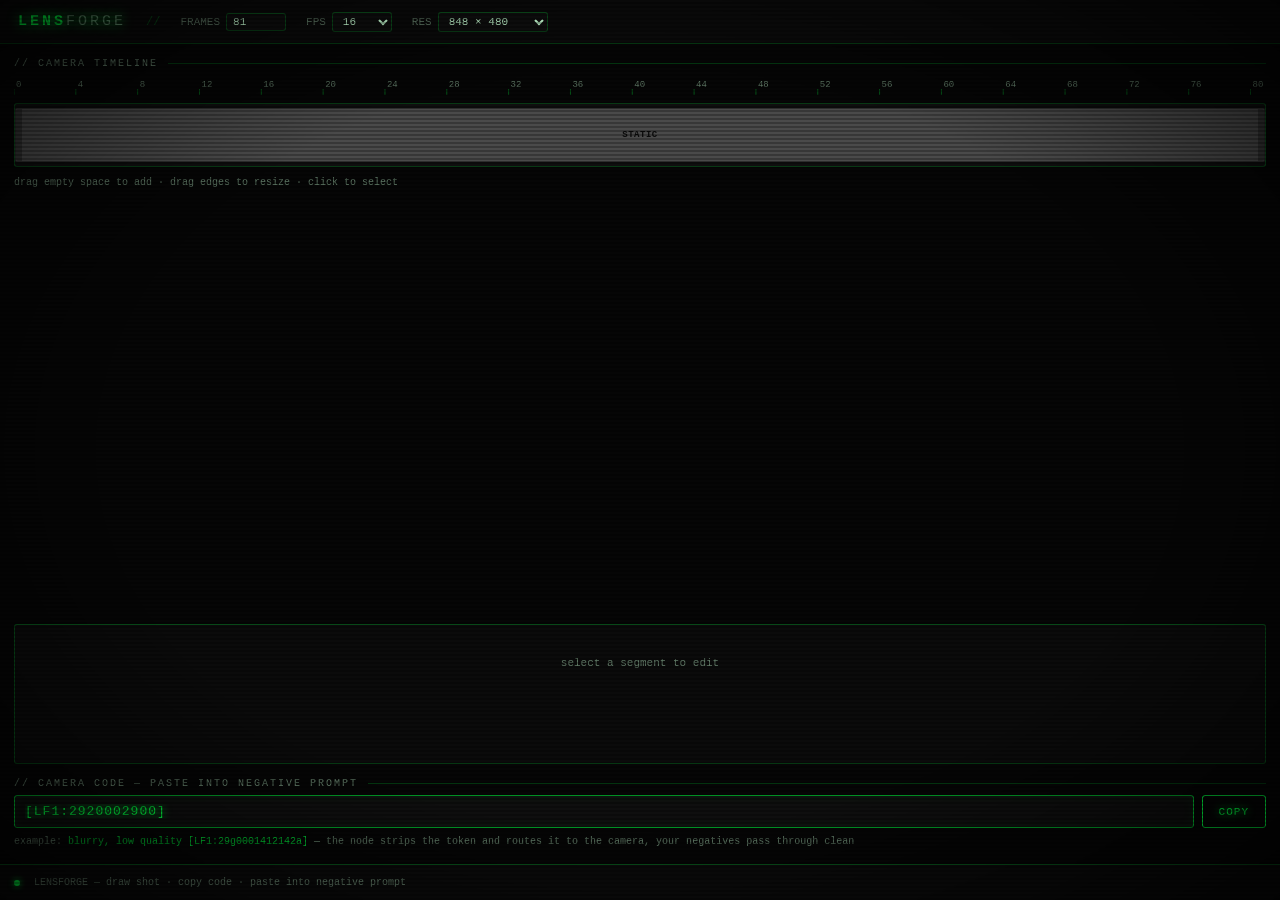
==== index.html @ 5a927100 "landing page" ====
<!DOCTYPE html>
<html lang="en">
<head>
  <meta charset="UTF-8" />
  <meta name="viewport" content="width=device-width, initial-scale=1.0" />
  <title>LENSFORGE</title>
  <link rel="stylesheet" href="style.css" />
</head>
<body>
<div id="app">

  <!-- ── Header ───────────────────────────────────────────── -->
  <header id="header">
    <div id="logo" data-text="LENSFORGE">LENS<span>FORGE</span></div>
    <div class="header-sep">//</div>

    <div class="header-field">
      <label>FRAMES</label>
      <input id="frames-count" type="number" value="81" min="9" max="257" step="8" style="width:60px" />
    </div>

    <div class="header-field">
      <label>FPS</label>
      <select id="fps-val" style="width:60px">
        <option value="8">8</option>
        <option value="12">12</option>
        <option value="16" selected>16</option>
        <option value="24">24</option>
        <option value="25">25</option>
        <option value="30">30</option>
      </select>
    </div>

    <div class="header-field">
      <label>RES</label>
      <select id="resolution-val" style="width:110px">
        <option value="848x480">848 × 480</option>
        <option value="1280x720">1280 × 720</option>
        <option value="640x480">640 × 480</option>
        <option value="480x848">480 × 848</option>
        <option value="720x1280">720 × 1280</option>
      </select>
    </div>
  </header>

  <!-- ── Main ─────────────────────────────────────────────── -->
  <main id="main">

    <!-- Timeline -->
    <div id="timeline-panel">
      <div class="panel-title">// CAMERA TIMELINE</div>
      <div id="frame-ruler"><canvas id="ruler-canvas"></canvas></div>
      <div id="timeline-track">
        <div id="timeline-ghost"></div>
      </div>
      <div class="timeline-hint">
        drag empty space to add · drag edges to resize · click to select
      </div>
    </div>

    <!-- Inspector -->
    <div id="inspector">
      <div id="inspector-empty">select a segment to edit</div>
      <div id="inspector-content">
        <div class="inspector-row">
          <span class="inspector-label">MOTION</span>
          <div id="motion-grid"></div>
          <button id="kf-delete-btn" class="inspector-del-btn">✕ DELETE</button>
        </div>
        <div class="inspector-row">
          <span class="inspector-label">SPEED</span>
          <div class="speed-row">
            <input id="speed-range" type="range" class="crt-range" min="0" max="1" step="0.01" value="0.5" />
            <span id="speed-val" class="speed-val">0.50</span>
          </div>
        </div>
      </div>
    </div>

    <!-- Code output -->
    <div id="code-panel">
      <div class="panel-title">// CAMERA CODE — paste into negative prompt</div>
      <div class="code-row">
        <input id="code-box" type="text" readonly spellcheck="false" />
        <button id="copy-btn">COPY</button>
      </div>
      <div class="code-hint">
        example: <span class="code-example">blurry, low quality [LF1:29g0001412142a]</span>
        — the node strips the token and routes it to the camera, your negatives pass through clean
      </div>
    </div>

  </main>

  <!-- ── Status bar ───────────────────────────────────────── -->
  <footer id="statusbar">
    <div class="status-dot"></div>
    <div id="status-msg" data-state=""></div>
  </footer>

</div>
<script src="app.js"></script>
</body>
</html>
---- style.css ----
/* ─────────────────────────────────────────────────────────
   LensForge — VHS / CRT aesthetic
   ───────────────────────────────────────────────────────── */

:root {
  --green:        #00ff41;
  --green-dim:    #00c030;
  --green-glow:   rgba(0, 255, 65, 0.18);
  --green-faint:  rgba(0, 255, 65, 0.06);
  --amber:        #ffb000;
  --amber-dim:    #cc8800;
  --red:          #ff3a3a;
  --bg:           #060606;
  --bg-panel:     #0b0b0b;
  --bg-inset:     #0f0f0f;
  --border:       rgba(0, 255, 65, 0.25);
  --border-bright:rgba(0, 255, 65, 0.6);
  --text:         #c8ffd4;
  --text-dim:     rgba(200, 255, 212, 0.45);
  --font:         'Courier New', 'IBM Plex Mono', monospace;
  --radius:       3px;
}

/* ── Reset ──────────────────────────────────────────────── */
*, *::before, *::after { box-sizing: border-box; margin: 0; padding: 0; }

html, body {
  width: 100%; height: 100%;
  background: var(--bg);
  color: var(--text);
  font-family: var(--font);
  font-size: 12px;
  overflow: hidden;
}

/* ── CRT scanlines overlay ──────────────────────────────── */
body::before {
  content: '';
  position: fixed; inset: 0;
  background: repeating-linear-gradient(
    to bottom,
    transparent 0px,
    transparent 2px,
    rgba(0, 0, 0, 0.25) 2px,
    rgba(0, 0, 0, 0.25) 4px
  );
  pointer-events: none;
  z-index: 9999;
}

/* ── CRT screen-edge vignette ───────────────────────────── */
body::after {
  content: '';
  position: fixed; inset: 0;
  background: radial-gradient(ellipse at center,
    transparent 60%,
    rgba(0, 0, 0, 0.65) 100%
  );
  pointer-events: none;
  z-index: 9998;
}

/* ── Layout ─────────────────────────────────────────────── */
#app {
  display: grid;
  grid-template-rows: 44px 1fr 36px;
  grid-template-columns: 1fr;
  grid-template-areas:
    "header"
    "main"
    "status";
  height: 100vh;
  gap: 0;
}

/* ── Header ─────────────────────────────────────────────── */
#header {
  grid-area: header;
  display: flex;
  align-items: center;
  gap: 20px;
  padding: 0 18px;
  border-bottom: 1px solid var(--border);
  background: var(--bg-panel);
}

#logo {
  font-size: 15px;
  font-weight: bold;
  letter-spacing: 3px;
  color: var(--green);
  text-shadow: 0 0 12px var(--green);
  user-select: none;
}

#logo span { color: var(--text-dim); font-weight: normal; }

.header-sep { color: var(--border); user-select: none; }

.header-field {
  display: flex;
  align-items: center;
  gap: 6px;
  color: var(--text-dim);
  font-size: 11px;
}

.header-field label { white-space: nowrap; }

.header-field input, .header-field select {
  background: var(--bg-inset);
  border: 1px solid var(--border);
  color: var(--text);
  font-family: var(--font);
  font-size: 11px;
  padding: 2px 6px;
  border-radius: var(--radius);
  width: 80px;
  outline: none;
  transition: border-color 0.15s, box-shadow 0.15s;
}

.header-field input:focus, .header-field select:focus {
  border-color: var(--green-dim);
  box-shadow: 0 0 6px var(--green-glow);
}

.header-spacer { flex: 1; }

#btn-compile {
  background: transparent;
  border: 1px solid var(--green);
  color: var(--green);
  font-family: var(--font);
  font-size: 11px;
  letter-spacing: 1px;
  padding: 5px 16px;
  border-radius: var(--radius);
  cursor: pointer;
  text-transform: uppercase;
  text-shadow: 0 0 8px var(--green);
  box-shadow: 0 0 8px var(--green-glow);
  transition: background 0.15s, box-shadow 0.2s;
}

#btn-compile:hover {
  background: var(--green-faint);
  box-shadow: 0 0 16px var(--green-glow);
}

#btn-compile:active { opacity: 0.75; }
#btn-compile:disabled { opacity: 0.3; cursor: not-allowed; }

/* ── Main area ──────────────────────────────────────────── */
#main {
  grid-area: main;
  display: flex;
  flex-direction: column;
  overflow: hidden;
  padding: 14px;
  gap: 14px;
}

.timeline-hint {
  font-size: 10px;
  color: var(--text-dim);
  margin-top: 2px;
}

/* ── Code output ─────────────────────────────────────────── */
#code-panel {
  display: flex;
  flex-direction: column;
  gap: 6px;
  flex-shrink: 0;
}

.code-row {
  display: flex;
  gap: 8px;
}

#code-box {
  flex: 1;
  background: var(--bg-inset);
  border: 1px solid var(--green-dim);
  color: var(--green);
  font-family: var(--font);
  font-size: 13px;
  letter-spacing: 1px;
  padding: 8px 10px;
  border-radius: var(--radius);
  outline: none;
  text-shadow: 0 0 8px var(--green);
  box-shadow: inset 0 0 12px var(--green-faint);
  cursor: text;
  user-select: all;
}

#copy-btn {
  background: transparent;
  border: 1px solid var(--green);
  color: var(--green);
  font-family: var(--font);
  font-size: 11px;
  letter-spacing: 1px;
  padding: 6px 16px;
  border-radius: var(--radius);
  cursor: pointer;
  text-shadow: 0 0 8px var(--green);
  transition: background 0.15s, box-shadow 0.15s;
  white-space: nowrap;
}

#copy-btn:hover {
  background: var(--green-faint);
  box-shadow: 0 0 12px var(--green-glow);
}

.code-hint {
  font-size: 10px;
  color: var(--text-dim);
  line-height: 1.6;
}

.code-example {
  color: var(--green-dim);
  font-style: normal;
}

/* ── Timeline panel ─────────────────────────────────────── */
#timeline-panel {
  flex: 1;
  display: flex;
  flex-direction: column;
  gap: 8px;
  overflow: hidden;
}

.panel-title {
  font-size: 10px;
  letter-spacing: 2px;
  color: var(--text-dim);
  text-transform: uppercase;
  display: flex;
  align-items: center;
  gap: 10px;
}

.panel-title::after {
  content: '';
  flex: 1;
  height: 1px;
  background: var(--border);
}

/* Frame ruler */
#frame-ruler {
  height: 18px;
  position: relative;
  overflow: hidden;
  user-select: none;
}

#frame-ruler canvas {
  position: absolute;
  top: 0; left: 0;
  width: 100%; height: 100%;
}

/* Timeline track */
#timeline-track {
  position: relative;
  height: 64px;
  background: var(--bg-inset);
  border: 1px solid var(--border);
  border-radius: var(--radius);
  overflow: hidden;
  cursor: crosshair;
  user-select: none;
  flex-shrink: 0;
}

#timeline-track:hover {
  border-color: var(--border-bright);
}

/* Ghost segment on hover */
#timeline-ghost {
  position: absolute;
  top: 4px; bottom: 4px;
  background: rgba(0, 255, 65, 0.06);
  border: 1px dashed rgba(0, 255, 65, 0.25);
  pointer-events: none;
  border-radius: 2px;
  display: none;
}

/* Keyframe segment */
.kf-segment {
  position: absolute;
  top: 4px; bottom: 4px;
  border-radius: 2px;
  border: 1px solid rgba(0,0,0,0.4);
  cursor: pointer;
  transition: filter 0.1s;
  display: flex;
  align-items: center;
  justify-content: center;
  overflow: hidden;
  min-width: 8px;
}

.kf-segment:hover { filter: brightness(1.25); }
.kf-segment.selected { outline: 2px solid var(--green); outline-offset: 1px; }

.kf-label {
  font-size: 9px;
  font-family: var(--font);
  color: rgba(0,0,0,0.85);
  font-weight: bold;
  letter-spacing: 0.5px;
  text-transform: uppercase;
  pointer-events: none;
  white-space: nowrap;
  overflow: hidden;
  text-overflow: ellipsis;
  padding: 0 4px;
}

.kf-handle {
  position: absolute;
  top: 0; bottom: 0;
  width: 6px;
  cursor: ew-resize;
  background: rgba(0,0,0,0.3);
}

.kf-handle.left  { left: 0; border-radius: 2px 0 0 2px; }
.kf-handle.right { right: 0; border-radius: 0 2px 2px 0; }

/* ── Inspector (segment editor) ─────────────────────────── */
#inspector {
  background: var(--bg-panel);
  border: 1px solid var(--border);
  border-radius: var(--radius);
  padding: 12px;
  display: flex;
  flex-direction: column;
  gap: 10px;
  min-height: 140px;
  flex-shrink: 0;
}

#inspector-empty {
  color: var(--text-dim);
  font-size: 11px;
  text-align: center;
  padding: 20px 0;
}

#inspector-content { display: none; flex-direction: column; gap: 10px; }
#inspector-content.visible { display: flex; }

.inspector-row {
  display: flex;
  align-items: center;
  gap: 10px;
  flex-wrap: wrap;
}

.inspector-label {
  font-size: 10px;
  color: var(--text-dim);
  letter-spacing: 1px;
  text-transform: uppercase;
  min-width: 54px;
}

/* Motion type grid */
#motion-grid {
  display: grid;
  grid-template-columns: repeat(7, 1fr);
  gap: 4px;
}

.motion-btn {
  background: var(--bg-inset);
  border: 1px solid var(--border);
  color: var(--text-dim);
  font-family: var(--font);
  font-size: 9px;
  padding: 4px 2px;
  border-radius: var(--radius);
  cursor: pointer;
  text-align: center;
  text-transform: uppercase;
  letter-spacing: 0.5px;
  transition: background 0.1s, color 0.1s, border-color 0.1s;
  line-height: 1.3;
  white-space: nowrap;
}

.motion-btn:hover {
  border-color: var(--green-dim);
  color: var(--text);
}

.motion-btn.active {
  background: var(--green-faint);
  border-color: var(--green);
  color: var(--green);
  text-shadow: 0 0 6px var(--green);
}

/* Speed slider */
.speed-row {
  display: flex;
  align-items: center;
  gap: 8px;
  flex: 1;
}

input[type=range].crt-range {
  -webkit-appearance: none;
  appearance: none;
  height: 3px;
  background: var(--border);
  border-radius: 2px;
  outline: none;
  flex: 1;
}

input[type=range].crt-range::-webkit-slider-thumb {
  -webkit-appearance: none;
  width: 12px; height: 12px;
  border-radius: 50%;
  background: var(--green);
  box-shadow: 0 0 6px var(--green);
  cursor: pointer;
}

input[type=range].crt-range::-moz-range-thumb {
  width: 12px; height: 12px;
  border-radius: 50%;
  background: var(--green);
  border: none;
  cursor: pointer;
}

.speed-val {
  font-size: 11px;
  color: var(--green);
  min-width: 28px;
  text-align: right;
}

.inspector-del-btn {
  background: transparent;
  border: 1px solid rgba(255,58,58,0.4);
  color: rgba(255,58,58,0.6);
  font-family: var(--font);
  font-size: 9px;
  padding: 3px 8px;
  border-radius: var(--radius);
  cursor: pointer;
  letter-spacing: 1px;
  margin-left: auto;
}

.inspector-del-btn:hover { border-color: var(--red); color: var(--red); }

/* ── Sidebar ─────────────────────────────────────────────── */
#sidebar {
  grid-area: sidebar;
  display: flex;
  flex-direction: column;
  border-left: 1px solid var(--border);
  background: var(--bg-panel);
  overflow: hidden;
}

.sidebar-tab-bar {
  display: flex;
  border-bottom: 1px solid var(--border);
  flex-shrink: 0;
}

.sidebar-tab {
  flex: 1;
  padding: 10px 6px;
  font-size: 9px;
  letter-spacing: 1.5px;
  text-transform: uppercase;
  color: var(--text-dim);
  cursor: pointer;
  text-align: center;
  border-right: 1px solid var(--border);
  transition: color 0.1s, background 0.1s;
  user-select: none;
}

.sidebar-tab:last-child { border-right: none; }
.sidebar-tab:hover { color: var(--text); }
.sidebar-tab.active { color: var(--green); background: var(--green-faint); }

.sidebar-pane {
  flex: 1;
  overflow-y: auto;
  padding: 12px;
  display: none;
  flex-direction: column;
  gap: 10px;
  font-size: 11px;
}

.sidebar-pane.active { display: flex; }
.sidebar-pane::-webkit-scrollbar { width: 4px; }
.sidebar-pane::-webkit-scrollbar-track { background: var(--bg); }
.sidebar-pane::-webkit-scrollbar-thumb { background: var(--border); border-radius: 2px; }

/* Scene doc preview */
#scene-doc-pre {
  background: var(--bg-inset);
  border: 1px solid var(--border);
  border-radius: var(--radius);
  padding: 8px;
  font-size: 10px;
  color: var(--green-dim);
  white-space: pre;
  overflow-x: auto;
  max-height: calc(100vh - 160px);
  line-height: 1.6;
}

/* Manifest pane */
.manifest-section { margin-bottom: 10px; }

.manifest-section-title {
  font-size: 9px;
  letter-spacing: 2px;
  text-transform: uppercase;
  color: var(--text-dim);
  border-bottom: 1px solid var(--border);
  padding-bottom: 4px;
  margin-bottom: 6px;
}

.manifest-item {
  padding: 4px 0;
  border-bottom: 1px solid rgba(0,255,65,0.06);
  line-height: 1.5;
}

.manifest-item:last-child { border-bottom: none; }
.manifest-url { color: var(--green-dim); word-break: break-all; font-size: 10px; }
.manifest-dest { color: var(--amber-dim); font-size: 10px; }
.manifest-note { color: var(--text-dim); font-size: 10px; font-style: italic; }
.manifest-tag {
  display: inline-block;
  background: var(--green-faint);
  border: 1px solid var(--border);
  color: var(--green-dim);
  font-size: 9px;
  padding: 1px 5px;
  border-radius: var(--radius);
  margin: 1px 2px 1px 0;
}

/* Config pane */
.config-field {
  display: flex;
  flex-direction: column;
  gap: 4px;
}

.config-field label {
  font-size: 10px;
  color: var(--text-dim);
  letter-spacing: 1px;
  text-transform: uppercase;
}

.config-field input {
  background: var(--bg-inset);
  border: 1px solid var(--border);
  color: var(--text);
  font-family: var(--font);
  font-size: 11px;
  padding: 5px 8px;
  border-radius: var(--radius);
  outline: none;
  width: 100%;
  transition: border-color 0.15s, box-shadow 0.15s;
}

.config-field input:focus {
  border-color: var(--green-dim);
  box-shadow: 0 0 6px var(--green-glow);
}

.btn-save {
  background: transparent;
  border: 1px solid var(--green-dim);
  color: var(--green-dim);
  font-family: var(--font);
  font-size: 10px;
  letter-spacing: 1px;
  padding: 6px 12px;
  border-radius: var(--radius);
  cursor: pointer;
  text-transform: uppercase;
  transition: border-color 0.15s, color 0.15s, box-shadow 0.15s;
  align-self: flex-start;
}

.btn-save:hover {
  border-color: var(--green);
  color: var(--green);
  box-shadow: 0 0 8px var(--green-glow);
}

/* ── Status bar ──────────────────────────────────────────── */
#statusbar {
  grid-area: status;
  display: flex;
  align-items: center;
  gap: 14px;
  padding: 0 14px;
  border-top: 1px solid var(--border);
  background: var(--bg-panel);
  font-size: 10px;
  color: var(--text-dim);
}

#status-msg { flex: 1; }
#status-msg[data-state="ok"]    { color: var(--green); }
#status-msg[data-state="error"] { color: var(--red); }
#status-msg[data-state="busy"]  { color: var(--amber); }

.status-dot {
  width: 6px; height: 6px;
  border-radius: 50%;
  background: var(--green);
  box-shadow: 0 0 6px var(--green);
  animation: pulse 2s infinite;
}

@keyframes pulse {
  0%, 100% { opacity: 1; }
  50%       { opacity: 0.3; }
}

/* ── VHS glitch flicker ───────────────────────────────────── */
@keyframes glitch-h {
  0%   { clip-path: inset(40% 0 50% 0); transform: translateX(-4px); }
  25%  { clip-path: inset(10% 0 70% 0); transform: translateX(4px); }
  50%  { clip-path: inset(70% 0 10% 0); transform: translateX(-2px); }
  75%  { clip-path: inset(0% 0 90% 0);  transform: translateX(2px); }
  100% { clip-path: inset(40% 0 50% 0); transform: translateX(0); }
}

#logo:hover::before {
  content: attr(data-text);
  position: absolute;
  color: var(--amber);
  animation: glitch-h 0.3s steps(1) infinite;
  opacity: 0.7;
}

/* ── Result cards ───────────────────────────────────────── */
.result-card {
  background: var(--bg-inset);
  border: 1px solid var(--border);
  border-radius: var(--radius);
  padding: 8px 10px;
  margin-bottom: 8px;
  font-size: 10px;
}

.result-card-header {
  display: flex;
  justify-content: space-between;
  align-items: center;
  margin-bottom: 4px;
}

.result-name { color: var(--text); font-size: 11px; }

.result-status {
  font-size: 9px;
  letter-spacing: 1px;
  padding: 2px 6px;
  border-radius: 2px;
  border: 1px solid var(--border);
  color: var(--text-dim);
}

.result-status[data-state="queued"]    { color: var(--amber-dim); border-color: var(--amber-dim); }
.result-status[data-state="rendering"] { color: var(--amber);     border-color: var(--amber);
                                         animation: pulse 1s infinite; }
.result-status[data-state="done"],
.result-status[data-state="completed"] { color: var(--green);     border-color: var(--green); }
.result-status[data-state="failed"],
.result-status[data-state="error"],
.result-status[data-state="timeout"]   { color: var(--red);       border-color: var(--red); }

.result-id     { color: var(--text-dim); margin-bottom: 2px; word-break: break-all; }
.result-motion { color: var(--green-dim); font-size: 11px; letter-spacing: 1px; }

/* ── Scrollbar (global) ─────────────────────────────────── */
::-webkit-scrollbar        { width: 5px; height: 5px; }
::-webkit-scrollbar-track  { background: var(--bg); }
::-webkit-scrollbar-thumb  { background: var(--border); border-radius: 2px; }
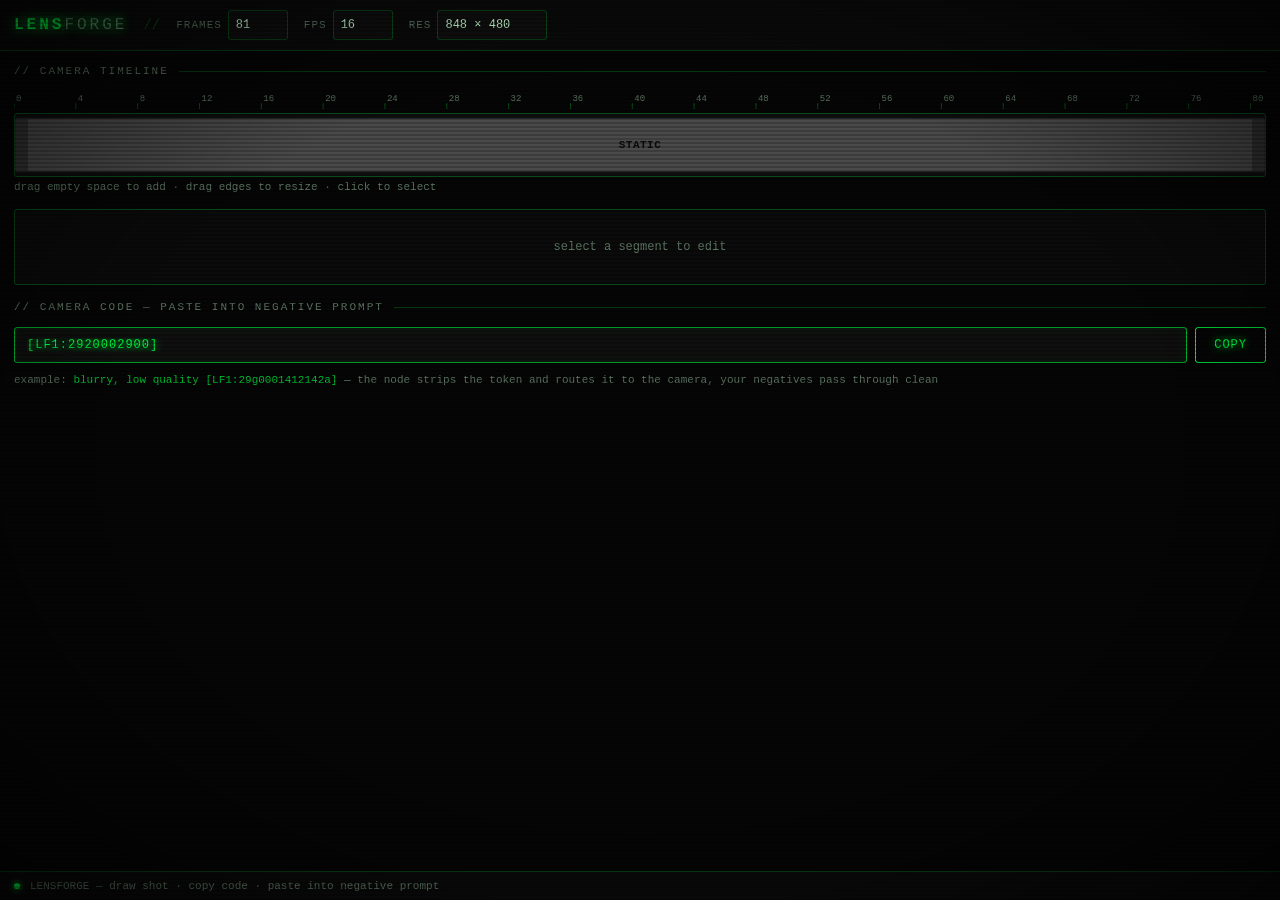
==== commit ad4924ca: "1" ====
--- a/index.html
+++ b/index.html
@@ -71,8 +71,9 @@
           <span class="inspector-label">SPEED</span>
           <div class="speed-row">
             <input id="speed-range" type="range" class="crt-range" min="0" max="1" step="0.01" value="0.5" />
-            <span id="speed-val" class="speed-val">0.50</span>
+            <span id="speed-val" class="speed-val">0°</span>
           </div>
+          <span id="speed-unit-label" class="speed-unit"></span>
         </div>
       </div>
     </div>
--- a/style.css
+++ b/style.css
@@ -1,96 +1,93 @@
 /* ─────────────────────────────────────────────────────────
-   LensForge — VHS / CRT aesthetic
+   LensForge — VHS / CRT aesthetic, mobile-first
    ───────────────────────────────────────────────────────── */
 
 :root {
-  --green:        #00ff41;
-  --green-dim:    #00c030;
-  --green-glow:   rgba(0, 255, 65, 0.18);
-  --green-faint:  rgba(0, 255, 65, 0.06);
-  --amber:        #ffb000;
-  --amber-dim:    #cc8800;
-  --red:          #ff3a3a;
-  --bg:           #060606;
-  --bg-panel:     #0b0b0b;
-  --bg-inset:     #0f0f0f;
-  --border:       rgba(0, 255, 65, 0.25);
-  --border-bright:rgba(0, 255, 65, 0.6);
-  --text:         #c8ffd4;
-  --text-dim:     rgba(200, 255, 212, 0.45);
-  --font:         'Courier New', 'IBM Plex Mono', monospace;
-  --radius:       3px;
+  --green:         #00ff41;
+  --green-dim:     #00c030;
+  --green-glow:    rgba(0, 255, 65, 0.18);
+  --green-faint:   rgba(0, 255, 65, 0.06);
+  --amber:         #ffb000;
+  --amber-dim:     #cc8800;
+  --red:           #ff3a3a;
+  --bg:            #060606;
+  --bg-panel:      #0b0b0b;
+  --bg-inset:      #0f0f0f;
+  --border:        rgba(0, 255, 65, 0.25);
+  --border-bright: rgba(0, 255, 65, 0.6);
+  --text:          #c8ffd4;
+  --text-dim:      rgba(200, 255, 212, 0.45);
+  --font:          'Courier New', 'IBM Plex Mono', monospace;
+  --radius:        3px;
+  --base:          14px;
+  --small:         12px;
+  --xsmall:        11px;
+  --touch:         44px;
 }
 
 /* ── Reset ──────────────────────────────────────────────── */
 *, *::before, *::after { box-sizing: border-box; margin: 0; padding: 0; }
 
-html, body {
-  width: 100%; height: 100%;
+html { font-size: var(--base); }
+
+body {
   background: var(--bg);
   color: var(--text);
   font-family: var(--font);
-  font-size: 12px;
-  overflow: hidden;
-}
-
-/* ── CRT scanlines overlay ──────────────────────────────── */
+  font-size: var(--base);
+  min-height: 100dvh;
+  overflow-x: hidden;
+}
+
+/* ── CRT scanlines ──────────────────────────────────────── */
 body::before {
   content: '';
   position: fixed; inset: 0;
   background: repeating-linear-gradient(
     to bottom,
-    transparent 0px,
-    transparent 2px,
-    rgba(0, 0, 0, 0.25) 2px,
-    rgba(0, 0, 0, 0.25) 4px
+    transparent 0px, transparent 2px,
+    rgba(0,0,0,0.2) 2px, rgba(0,0,0,0.2) 4px
   );
   pointer-events: none;
   z-index: 9999;
 }
 
-/* ── CRT screen-edge vignette ───────────────────────────── */
+/* ── CRT vignette ───────────────────────────────────────── */
 body::after {
   content: '';
   position: fixed; inset: 0;
-  background: radial-gradient(ellipse at center,
-    transparent 60%,
-    rgba(0, 0, 0, 0.65) 100%
-  );
+  background: radial-gradient(ellipse at center, transparent 60%, rgba(0,0,0,0.6) 100%);
   pointer-events: none;
   z-index: 9998;
 }
 
-/* ── Layout ─────────────────────────────────────────────── */
+/* ── App shell ──────────────────────────────────────────── */
 #app {
-  display: grid;
-  grid-template-rows: 44px 1fr 36px;
-  grid-template-columns: 1fr;
-  grid-template-areas:
-    "header"
-    "main"
-    "status";
-  height: 100vh;
-  gap: 0;
+  display: flex;
+  flex-direction: column;
+  min-height: 100dvh;
 }
 
 /* ── Header ─────────────────────────────────────────────── */
 #header {
-  grid-area: header;
-  display: flex;
-  align-items: center;
-  gap: 20px;
-  padding: 0 18px;
+  display: flex;
+  align-items: center;
+  flex-wrap: wrap;
+  gap: 10px 16px;
+  padding: 10px 14px;
   border-bottom: 1px solid var(--border);
   background: var(--bg-panel);
+  flex-shrink: 0;
 }
 
 #logo {
-  font-size: 15px;
+  font-size: 16px;
   font-weight: bold;
   letter-spacing: 3px;
   color: var(--green);
   text-shadow: 0 0 12px var(--green);
   user-select: none;
+  position: relative;
 }
 
 #logo span { color: var(--text-dim); font-weight: normal; }
@@ -101,150 +98,57 @@
   display: flex;
   align-items: center;
   gap: 6px;
-  color: var(--text-dim);
-  font-size: 11px;
-}
-
-.header-field label { white-space: nowrap; }
-
-.header-field input, .header-field select {
+  font-size: var(--xsmall);
+  color: var(--text-dim);
+}
+
+.header-field label {
+  white-space: nowrap;
+  letter-spacing: 1px;
+  text-transform: uppercase;
+}
+
+.header-field input,
+.header-field select {
   background: var(--bg-inset);
   border: 1px solid var(--border);
   color: var(--text);
   font-family: var(--font);
-  font-size: 11px;
-  padding: 2px 6px;
-  border-radius: var(--radius);
-  width: 80px;
+  font-size: var(--small);
+  padding: 6px 8px;
+  border-radius: var(--radius);
+  min-height: var(--touch);
   outline: none;
+  -webkit-appearance: none;
   transition: border-color 0.15s, box-shadow 0.15s;
 }
 
-.header-field input:focus, .header-field select:focus {
+.header-field input:focus,
+.header-field select:focus {
   border-color: var(--green-dim);
   box-shadow: 0 0 6px var(--green-glow);
 }
 
-.header-spacer { flex: 1; }
-
-#btn-compile {
-  background: transparent;
-  border: 1px solid var(--green);
-  color: var(--green);
-  font-family: var(--font);
-  font-size: 11px;
-  letter-spacing: 1px;
-  padding: 5px 16px;
-  border-radius: var(--radius);
-  cursor: pointer;
+/* ── Main ───────────────────────────────────────────────── */
+#main {
+  flex: 1;
+  display: flex;
+  flex-direction: column;
+  gap: 16px;
+  padding: 14px;
+  overflow-y: auto;
+}
+
+/* ── Panel titles ───────────────────────────────────────── */
+.panel-title {
+  font-size: var(--xsmall);
+  letter-spacing: 2px;
+  color: var(--text-dim);
   text-transform: uppercase;
-  text-shadow: 0 0 8px var(--green);
-  box-shadow: 0 0 8px var(--green-glow);
-  transition: background 0.15s, box-shadow 0.2s;
-}
-
-#btn-compile:hover {
-  background: var(--green-faint);
-  box-shadow: 0 0 16px var(--green-glow);
-}
-
-#btn-compile:active { opacity: 0.75; }
-#btn-compile:disabled { opacity: 0.3; cursor: not-allowed; }
-
-/* ── Main area ──────────────────────────────────────────── */
-#main {
-  grid-area: main;
-  display: flex;
-  flex-direction: column;
-  overflow: hidden;
-  padding: 14px;
-  gap: 14px;
-}
-
-.timeline-hint {
-  font-size: 10px;
-  color: var(--text-dim);
-  margin-top: 2px;
-}
-
-/* ── Code output ─────────────────────────────────────────── */
-#code-panel {
-  display: flex;
-  flex-direction: column;
-  gap: 6px;
-  flex-shrink: 0;
-}
-
-.code-row {
-  display: flex;
-  gap: 8px;
-}
-
-#code-box {
-  flex: 1;
-  background: var(--bg-inset);
-  border: 1px solid var(--green-dim);
-  color: var(--green);
-  font-family: var(--font);
-  font-size: 13px;
-  letter-spacing: 1px;
-  padding: 8px 10px;
-  border-radius: var(--radius);
-  outline: none;
-  text-shadow: 0 0 8px var(--green);
-  box-shadow: inset 0 0 12px var(--green-faint);
-  cursor: text;
-  user-select: all;
-}
-
-#copy-btn {
-  background: transparent;
-  border: 1px solid var(--green);
-  color: var(--green);
-  font-family: var(--font);
-  font-size: 11px;
-  letter-spacing: 1px;
-  padding: 6px 16px;
-  border-radius: var(--radius);
-  cursor: pointer;
-  text-shadow: 0 0 8px var(--green);
-  transition: background 0.15s, box-shadow 0.15s;
-  white-space: nowrap;
-}
-
-#copy-btn:hover {
-  background: var(--green-faint);
-  box-shadow: 0 0 12px var(--green-glow);
-}
-
-.code-hint {
-  font-size: 10px;
-  color: var(--text-dim);
-  line-height: 1.6;
-}
-
-.code-example {
-  color: var(--green-dim);
-  font-style: normal;
-}
-
-/* ── Timeline panel ─────────────────────────────────────── */
-#timeline-panel {
-  flex: 1;
-  display: flex;
-  flex-direction: column;
-  gap: 8px;
-  overflow: hidden;
-}
-
-.panel-title {
-  font-size: 10px;
-  letter-spacing: 2px;
-  color: var(--text-dim);
-  text-transform: uppercase;
   display: flex;
   align-items: center;
   gap: 10px;
+  margin-bottom: 6px;
 }
 
 .panel-title::after {
@@ -254,69 +158,61 @@
   background: var(--border);
 }
 
-/* Frame ruler */
+/* ── Timeline ───────────────────────────────────────────── */
+#timeline-panel { display: flex; flex-direction: column; gap: 4px; }
+
 #frame-ruler {
-  height: 18px;
+  height: 22px;
   position: relative;
   overflow: hidden;
   user-select: none;
 }
 
-#frame-ruler canvas {
-  position: absolute;
-  top: 0; left: 0;
-  width: 100%; height: 100%;
-}
-
-/* Timeline track */
+#frame-ruler canvas { position: absolute; top: 0; left: 0; width: 100%; height: 100%; }
+
 #timeline-track {
   position: relative;
-  height: 64px;
+  height: 72px;
   background: var(--bg-inset);
   border: 1px solid var(--border);
   border-radius: var(--radius);
   overflow: hidden;
   cursor: crosshair;
   user-select: none;
-  flex-shrink: 0;
-}
-
-#timeline-track:hover {
-  border-color: var(--border-bright);
-}
-
-/* Ghost segment on hover */
+  touch-action: none;
+}
+
+#timeline-track:hover { border-color: var(--border-bright); }
+
 #timeline-ghost {
   position: absolute;
   top: 4px; bottom: 4px;
-  background: rgba(0, 255, 65, 0.06);
-  border: 1px dashed rgba(0, 255, 65, 0.25);
+  background: rgba(0,255,65,0.06);
+  border: 1px dashed rgba(0,255,65,0.25);
   pointer-events: none;
   border-radius: 2px;
   display: none;
 }
 
-/* Keyframe segment */
 .kf-segment {
   position: absolute;
   top: 4px; bottom: 4px;
   border-radius: 2px;
   border: 1px solid rgba(0,0,0,0.4);
   cursor: pointer;
-  transition: filter 0.1s;
   display: flex;
   align-items: center;
   justify-content: center;
   overflow: hidden;
   min-width: 8px;
-}
-
-.kf-segment:hover { filter: brightness(1.25); }
+  transition: filter 0.1s;
+}
+
+.kf-segment:hover    { filter: brightness(1.25); }
 .kf-segment.selected { outline: 2px solid var(--green); outline-offset: 1px; }
 
 .kf-label {
-  font-size: 9px;
-  font-family: var(--font);
+  font-size: var(--xsmall);
   color: rgba(0,0,0,0.85);
   font-weight: bold;
   letter-spacing: 0.5px;
@@ -331,35 +227,37 @@
 .kf-handle {
   position: absolute;
   top: 0; bottom: 0;
-  width: 6px;
+  width: 12px;
   cursor: ew-resize;
   background: rgba(0,0,0,0.3);
 }
-
-.kf-handle.left  { left: 0; border-radius: 2px 0 0 2px; }
+.kf-handle.left  { left: 0;  border-radius: 2px 0 0 2px; }
 .kf-handle.right { right: 0; border-radius: 0 2px 2px 0; }
 
-/* ── Inspector (segment editor) ─────────────────────────── */
+.timeline-hint {
+  font-size: var(--xsmall);
+  color: var(--text-dim);
+}
+
+/* ── Inspector ──────────────────────────────────────────── */
 #inspector {
   background: var(--bg-panel);
   border: 1px solid var(--border);
   border-radius: var(--radius);
-  padding: 12px;
+  padding: 14px;
   display: flex;
   flex-direction: column;
-  gap: 10px;
-  min-height: 140px;
-  flex-shrink: 0;
+  gap: 14px;
 }
 
 #inspector-empty {
   color: var(--text-dim);
-  font-size: 11px;
+  font-size: var(--small);
   text-align: center;
-  padding: 20px 0;
-}
-
-#inspector-content { display: none; flex-direction: column; gap: 10px; }
+  padding: 16px 0;
+}
+
+#inspector-content { display: none; flex-direction: column; gap: 14px; }
 #inspector-content.visible { display: flex; }
 
 .inspector-row {
@@ -370,18 +268,21 @@
 }
 
 .inspector-label {
-  font-size: 10px;
+  font-size: var(--xsmall);
   color: var(--text-dim);
   letter-spacing: 1px;
   text-transform: uppercase;
-  min-width: 54px;
-}
-
-/* Motion type grid */
+  min-width: 52px;
+}
+
+/* ── Motion grid ────────────────────────────────────────── */
 #motion-grid {
   display: grid;
-  grid-template-columns: repeat(7, 1fr);
-  gap: 4px;
+  grid-template-columns: repeat(auto-fill, minmax(64px, 1fr));
+  gap: 5px;
+  flex: 1;
+  min-width: 0;
+  width: 100%;
 }
 
 .motion-btn {
@@ -389,22 +290,20 @@
   border: 1px solid var(--border);
   color: var(--text-dim);
   font-family: var(--font);
-  font-size: 9px;
-  padding: 4px 2px;
+  font-size: var(--xsmall);
+  padding: 8px 4px;
+  min-height: var(--touch);
   border-radius: var(--radius);
   cursor: pointer;
   text-align: center;
   text-transform: uppercase;
-  letter-spacing: 0.5px;
+  letter-spacing: 0.4px;
+  line-height: 1.3;
   transition: background 0.1s, color 0.1s, border-color 0.1s;
-  line-height: 1.3;
-  white-space: nowrap;
-}
-
-.motion-btn:hover {
-  border-color: var(--green-dim);
-  color: var(--text);
-}
+  -webkit-tap-highlight-color: transparent;
+}
+
+.motion-btn:hover { border-color: var(--green-dim); color: var(--text); }
 
 .motion-btn.active {
   background: var(--green-faint);
@@ -413,27 +312,30 @@
   text-shadow: 0 0 6px var(--green);
 }
 
-/* Speed slider */
+/* ── Speed row ──────────────────────────────────────────── */
 .speed-row {
   display: flex;
   align-items: center;
-  gap: 8px;
-  flex: 1;
+  gap: 10px;
+  flex: 1;
+  min-width: 0;
 }
 
 input[type=range].crt-range {
   -webkit-appearance: none;
   appearance: none;
-  height: 3px;
+  height: 4px;
   background: var(--border);
   border-radius: 2px;
   outline: none;
   flex: 1;
+  min-width: 0;
+  cursor: pointer;
 }
 
 input[type=range].crt-range::-webkit-slider-thumb {
   -webkit-appearance: none;
-  width: 12px; height: 12px;
+  width: 22px; height: 22px;
   border-radius: 50%;
   background: var(--green);
   box-shadow: 0 0 6px var(--green);
@@ -441,7 +343,7 @@
 }
 
 input[type=range].crt-range::-moz-range-thumb {
-  width: 12px; height: 12px;
+  width: 22px; height: 22px;
   border-radius: 50%;
   background: var(--green);
   border: none;
@@ -449,10 +351,20 @@
 }
 
 .speed-val {
-  font-size: 11px;
+  font-size: var(--base);
   color: var(--green);
-  min-width: 28px;
+  min-width: 40px;
   text-align: right;
+  white-space: nowrap;
+}
+
+.speed-unit {
+  font-size: var(--xsmall);
+  color: var(--text-dim);
+  white-space: nowrap;
+  width: 100%;
+  margin-top: -8px;
+  padding-left: 52px;
 }
 
 .inspector-del-btn {
@@ -460,255 +372,105 @@
   border: 1px solid rgba(255,58,58,0.4);
   color: rgba(255,58,58,0.6);
   font-family: var(--font);
-  font-size: 9px;
-  padding: 3px 8px;
+  font-size: var(--xsmall);
+  padding: 8px 14px;
+  min-height: var(--touch);
   border-radius: var(--radius);
   cursor: pointer;
   letter-spacing: 1px;
-  margin-left: auto;
-}
-
+  -webkit-tap-highlight-color: transparent;
+}
 .inspector-del-btn:hover { border-color: var(--red); color: var(--red); }
 
-/* ── Sidebar ─────────────────────────────────────────────── */
-#sidebar {
-  grid-area: sidebar;
-  display: flex;
-  flex-direction: column;
-  border-left: 1px solid var(--border);
-  background: var(--bg-panel);
-  overflow: hidden;
-}
-
-.sidebar-tab-bar {
-  display: flex;
-  border-bottom: 1px solid var(--border);
-  flex-shrink: 0;
-}
-
-.sidebar-tab {
-  flex: 1;
-  padding: 10px 6px;
-  font-size: 9px;
-  letter-spacing: 1.5px;
-  text-transform: uppercase;
-  color: var(--text-dim);
-  cursor: pointer;
-  text-align: center;
-  border-right: 1px solid var(--border);
-  transition: color 0.1s, background 0.1s;
-  user-select: none;
-}
-
-.sidebar-tab:last-child { border-right: none; }
-.sidebar-tab:hover { color: var(--text); }
-.sidebar-tab.active { color: var(--green); background: var(--green-faint); }
-
-.sidebar-pane {
-  flex: 1;
-  overflow-y: auto;
-  padding: 12px;
-  display: none;
-  flex-direction: column;
+/* ── Code output ────────────────────────────────────────── */
+#code-panel { display: flex; flex-direction: column; gap: 8px; }
+
+.code-row { display: flex; gap: 8px; }
+
+#code-box {
+  flex: 1;
+  min-width: 0;
+  background: var(--bg-inset);
+  border: 1px solid var(--green-dim);
+  color: var(--green);
+  font-family: var(--font);
+  font-size: var(--small);
+  letter-spacing: 1px;
+  padding: 10px 12px;
+  border-radius: var(--radius);
+  outline: none;
+  text-shadow: 0 0 8px var(--green);
+  box-shadow: inset 0 0 12px var(--green-faint);
+  cursor: text;
+  user-select: all;
+  -webkit-user-select: all;
+}
+
+#copy-btn {
+  background: transparent;
+  border: 1px solid var(--green);
+  color: var(--green);
+  font-family: var(--font);
+  font-size: var(--small);
+  letter-spacing: 1px;
+  padding: 10px 18px;
+  min-height: var(--touch);
+  border-radius: var(--radius);
+  cursor: pointer;
+  text-shadow: 0 0 8px var(--green);
+  white-space: nowrap;
+  transition: background 0.15s, box-shadow 0.15s;
+  -webkit-tap-highlight-color: transparent;
+}
+#copy-btn:hover { background: var(--green-faint); box-shadow: 0 0 12px var(--green-glow); }
+
+.code-hint { font-size: var(--xsmall); color: var(--text-dim); line-height: 1.7; }
+.code-example { color: var(--green-dim); }
+
+/* ── Status bar ─────────────────────────────────────────── */
+#statusbar {
+  display: flex;
+  align-items: center;
   gap: 10px;
-  font-size: 11px;
-}
-
-.sidebar-pane.active { display: flex; }
-.sidebar-pane::-webkit-scrollbar { width: 4px; }
-.sidebar-pane::-webkit-scrollbar-track { background: var(--bg); }
-.sidebar-pane::-webkit-scrollbar-thumb { background: var(--border); border-radius: 2px; }
-
-/* Scene doc preview */
-#scene-doc-pre {
-  background: var(--bg-inset);
-  border: 1px solid var(--border);
-  border-radius: var(--radius);
-  padding: 8px;
-  font-size: 10px;
-  color: var(--green-dim);
-  white-space: pre;
-  overflow-x: auto;
-  max-height: calc(100vh - 160px);
-  line-height: 1.6;
-}
-
-/* Manifest pane */
-.manifest-section { margin-bottom: 10px; }
-
-.manifest-section-title {
-  font-size: 9px;
-  letter-spacing: 2px;
-  text-transform: uppercase;
-  color: var(--text-dim);
-  border-bottom: 1px solid var(--border);
-  padding-bottom: 4px;
-  margin-bottom: 6px;
-}
-
-.manifest-item {
-  padding: 4px 0;
-  border-bottom: 1px solid rgba(0,255,65,0.06);
-  line-height: 1.5;
-}
-
-.manifest-item:last-child { border-bottom: none; }
-.manifest-url { color: var(--green-dim); word-break: break-all; font-size: 10px; }
-.manifest-dest { color: var(--amber-dim); font-size: 10px; }
-.manifest-note { color: var(--text-dim); font-size: 10px; font-style: italic; }
-.manifest-tag {
-  display: inline-block;
-  background: var(--green-faint);
-  border: 1px solid var(--border);
-  color: var(--green-dim);
-  font-size: 9px;
-  padding: 1px 5px;
-  border-radius: var(--radius);
-  margin: 1px 2px 1px 0;
-}
-
-/* Config pane */
-.config-field {
-  display: flex;
-  flex-direction: column;
-  gap: 4px;
-}
-
-.config-field label {
-  font-size: 10px;
-  color: var(--text-dim);
-  letter-spacing: 1px;
-  text-transform: uppercase;
-}
-
-.config-field input {
-  background: var(--bg-inset);
-  border: 1px solid var(--border);
-  color: var(--text);
-  font-family: var(--font);
-  font-size: 11px;
-  padding: 5px 8px;
-  border-radius: var(--radius);
-  outline: none;
-  width: 100%;
-  transition: border-color 0.15s, box-shadow 0.15s;
-}
-
-.config-field input:focus {
-  border-color: var(--green-dim);
-  box-shadow: 0 0 6px var(--green-glow);
-}
-
-.btn-save {
-  background: transparent;
-  border: 1px solid var(--green-dim);
-  color: var(--green-dim);
-  font-family: var(--font);
-  font-size: 10px;
-  letter-spacing: 1px;
-  padding: 6px 12px;
-  border-radius: var(--radius);
-  cursor: pointer;
-  text-transform: uppercase;
-  transition: border-color 0.15s, color 0.15s, box-shadow 0.15s;
-  align-self: flex-start;
-}
-
-.btn-save:hover {
-  border-color: var(--green);
-  color: var(--green);
-  box-shadow: 0 0 8px var(--green-glow);
-}
-
-/* ── Status bar ──────────────────────────────────────────── */
-#statusbar {
-  grid-area: status;
-  display: flex;
-  align-items: center;
-  gap: 14px;
-  padding: 0 14px;
+  padding: 8px 14px;
   border-top: 1px solid var(--border);
   background: var(--bg-panel);
-  font-size: 10px;
-  color: var(--text-dim);
+  font-size: var(--xsmall);
+  color: var(--text-dim);
+  flex-shrink: 0;
 }
 
 #status-msg { flex: 1; }
 #status-msg[data-state="ok"]    { color: var(--green); }
 #status-msg[data-state="error"] { color: var(--red); }
-#status-msg[data-state="busy"]  { color: var(--amber); }
 
 .status-dot {
   width: 6px; height: 6px;
   border-radius: 50%;
   background: var(--green);
   box-shadow: 0 0 6px var(--green);
+  flex-shrink: 0;
   animation: pulse 2s infinite;
 }
 
-@keyframes pulse {
-  0%, 100% { opacity: 1; }
-  50%       { opacity: 0.3; }
-}
-
-/* ── VHS glitch flicker ───────────────────────────────────── */
-@keyframes glitch-h {
-  0%   { clip-path: inset(40% 0 50% 0); transform: translateX(-4px); }
-  25%  { clip-path: inset(10% 0 70% 0); transform: translateX(4px); }
-  50%  { clip-path: inset(70% 0 10% 0); transform: translateX(-2px); }
-  75%  { clip-path: inset(0% 0 90% 0);  transform: translateX(2px); }
-  100% { clip-path: inset(40% 0 50% 0); transform: translateX(0); }
-}
-
-#logo:hover::before {
-  content: attr(data-text);
-  position: absolute;
-  color: var(--amber);
-  animation: glitch-h 0.3s steps(1) infinite;
-  opacity: 0.7;
-}
-
-/* ── Result cards ───────────────────────────────────────── */
-.result-card {
-  background: var(--bg-inset);
-  border: 1px solid var(--border);
-  border-radius: var(--radius);
-  padding: 8px 10px;
-  margin-bottom: 8px;
-  font-size: 10px;
-}
-
-.result-card-header {
-  display: flex;
-  justify-content: space-between;
-  align-items: center;
-  margin-bottom: 4px;
-}
-
-.result-name { color: var(--text); font-size: 11px; }
-
-.result-status {
-  font-size: 9px;
-  letter-spacing: 1px;
-  padding: 2px 6px;
-  border-radius: 2px;
-  border: 1px solid var(--border);
-  color: var(--text-dim);
-}
-
-.result-status[data-state="queued"]    { color: var(--amber-dim); border-color: var(--amber-dim); }
-.result-status[data-state="rendering"] { color: var(--amber);     border-color: var(--amber);
-                                         animation: pulse 1s infinite; }
-.result-status[data-state="done"],
-.result-status[data-state="completed"] { color: var(--green);     border-color: var(--green); }
-.result-status[data-state="failed"],
-.result-status[data-state="error"],
-.result-status[data-state="timeout"]   { color: var(--red);       border-color: var(--red); }
-
-.result-id     { color: var(--text-dim); margin-bottom: 2px; word-break: break-all; }
-.result-motion { color: var(--green-dim); font-size: 11px; letter-spacing: 1px; }
-
-/* ── Scrollbar (global) ─────────────────────────────────── */
-::-webkit-scrollbar        { width: 5px; height: 5px; }
+@keyframes pulse { 0%,100%{opacity:1} 50%{opacity:0.3} }
+
+/* ── Scrollbar ──────────────────────────────────────────── */
+::-webkit-scrollbar        { width: 4px; height: 4px; }
 ::-webkit-scrollbar-track  { background: var(--bg); }
 ::-webkit-scrollbar-thumb  { background: var(--border); border-radius: 2px; }
+
+/* ── Desktop refinements (above 640px) ─────────────────── */
+@media (min-width: 640px) {
+  #timeline-track { height: 64px; }
+
+  .header-field input,
+  .header-field select { min-height: 30px; padding: 3px 7px; }
+
+  .motion-btn          { min-height: 36px; }
+  .inspector-del-btn,
+  #copy-btn            { min-height: 32px; }
+
+  input[type=range].crt-range::-webkit-slider-thumb { width: 14px; height: 14px; }
+  input[type=range].crt-range::-moz-range-thumb      { width: 14px; height: 14px; }
+}
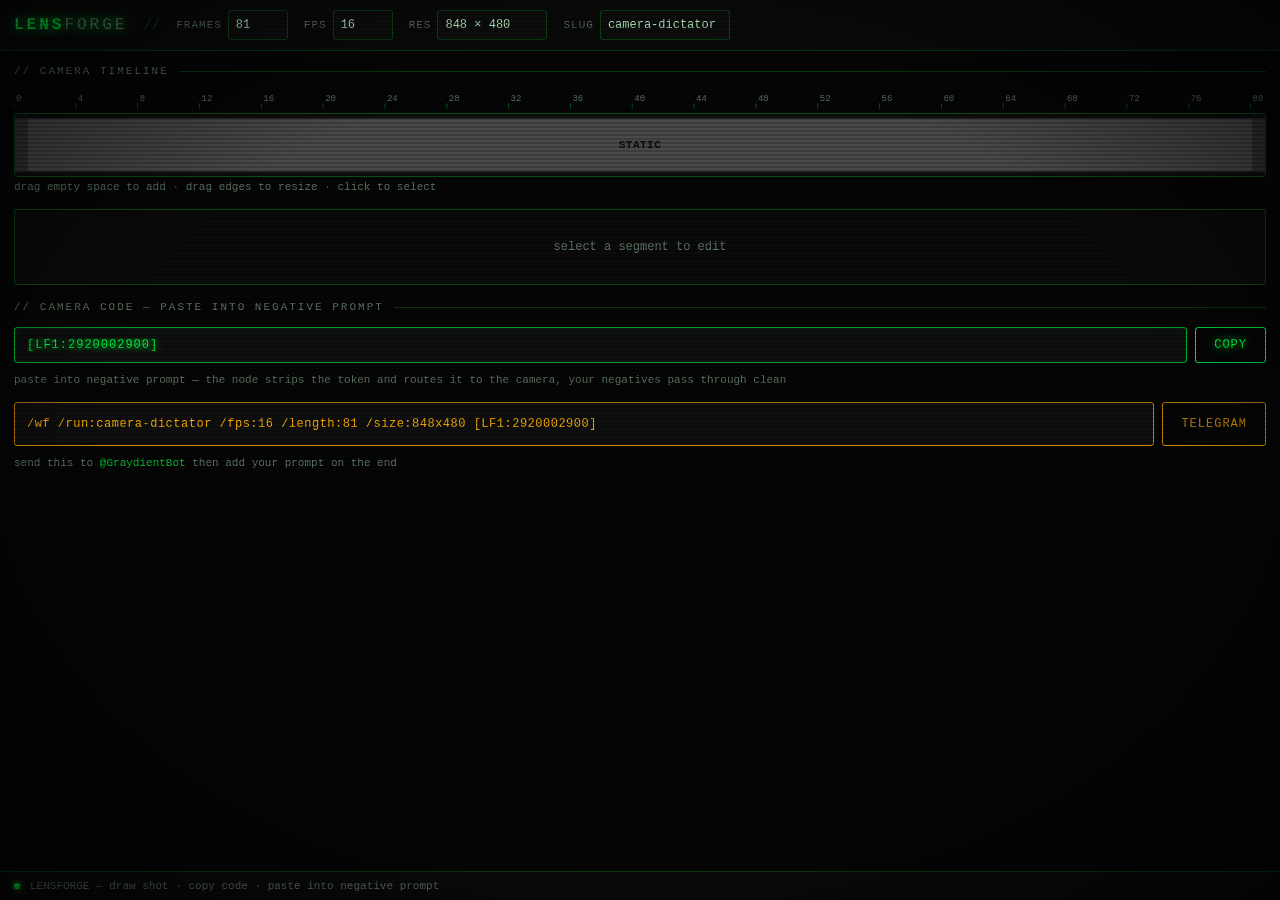
==== commit 1b43f3d5: "wf slugger" ====
--- a/index.html
+++ b/index.html
@@ -40,6 +40,11 @@
         <option value="480x848">480 × 848</option>
         <option value="720x1280">720 × 1280</option>
       </select>
+    </div>
+
+    <div class="header-field">
+      <label>SLUG</label>
+      <input id="workflow-slug" type="text" value="camera-dictator" style="width:130px" spellcheck="false" />
     </div>
   </header>
 
@@ -86,8 +91,15 @@
         <button id="copy-btn">COPY</button>
       </div>
       <div class="code-hint">
-        example: <span class="code-example">blurry, low quality [LF1:29g0001412142a]</span>
-        — the node strips the token and routes it to the camera, your negatives pass through clean
+        paste into negative prompt — the node strips the token and routes it to the camera, your negatives pass through clean
+      </div>
+
+      <div class="code-row" style="margin-top:4px">
+        <input id="telegram-box" type="text" readonly spellcheck="false" class="telegram-box" />
+        <button id="telegram-btn">TELEGRAM</button>
+      </div>
+      <div class="code-hint">
+        send this to <span class="code-example">@GraydientBot</span> then add your prompt on the end
       </div>
     </div>
 
--- a/style.css
+++ b/style.css
@@ -427,6 +427,40 @@
 .code-hint { font-size: var(--xsmall); color: var(--text-dim); line-height: 1.7; }
 .code-example { color: var(--green-dim); }
 
+.telegram-box {
+  flex: 1;
+  min-width: 0;
+  background: var(--bg-inset);
+  border: 1px solid var(--amber-dim);
+  color: var(--amber);
+  font-family: var(--font);
+  font-size: var(--small);
+  letter-spacing: 0.5px;
+  padding: 10px 12px;
+  border-radius: var(--radius);
+  outline: none;
+  cursor: text;
+  user-select: all;
+  -webkit-user-select: all;
+}
+
+#telegram-btn {
+  background: transparent;
+  border: 1px solid var(--amber-dim);
+  color: var(--amber-dim);
+  font-family: var(--font);
+  font-size: var(--small);
+  letter-spacing: 1px;
+  padding: 10px 18px;
+  min-height: var(--touch);
+  border-radius: var(--radius);
+  cursor: pointer;
+  white-space: nowrap;
+  transition: border-color 0.15s, color 0.15s;
+  -webkit-tap-highlight-color: transparent;
+}
+#telegram-btn:hover { border-color: var(--amber); color: var(--amber); }
+
 /* ── Status bar ─────────────────────────────────────────── */
 #statusbar {
   display: flex;
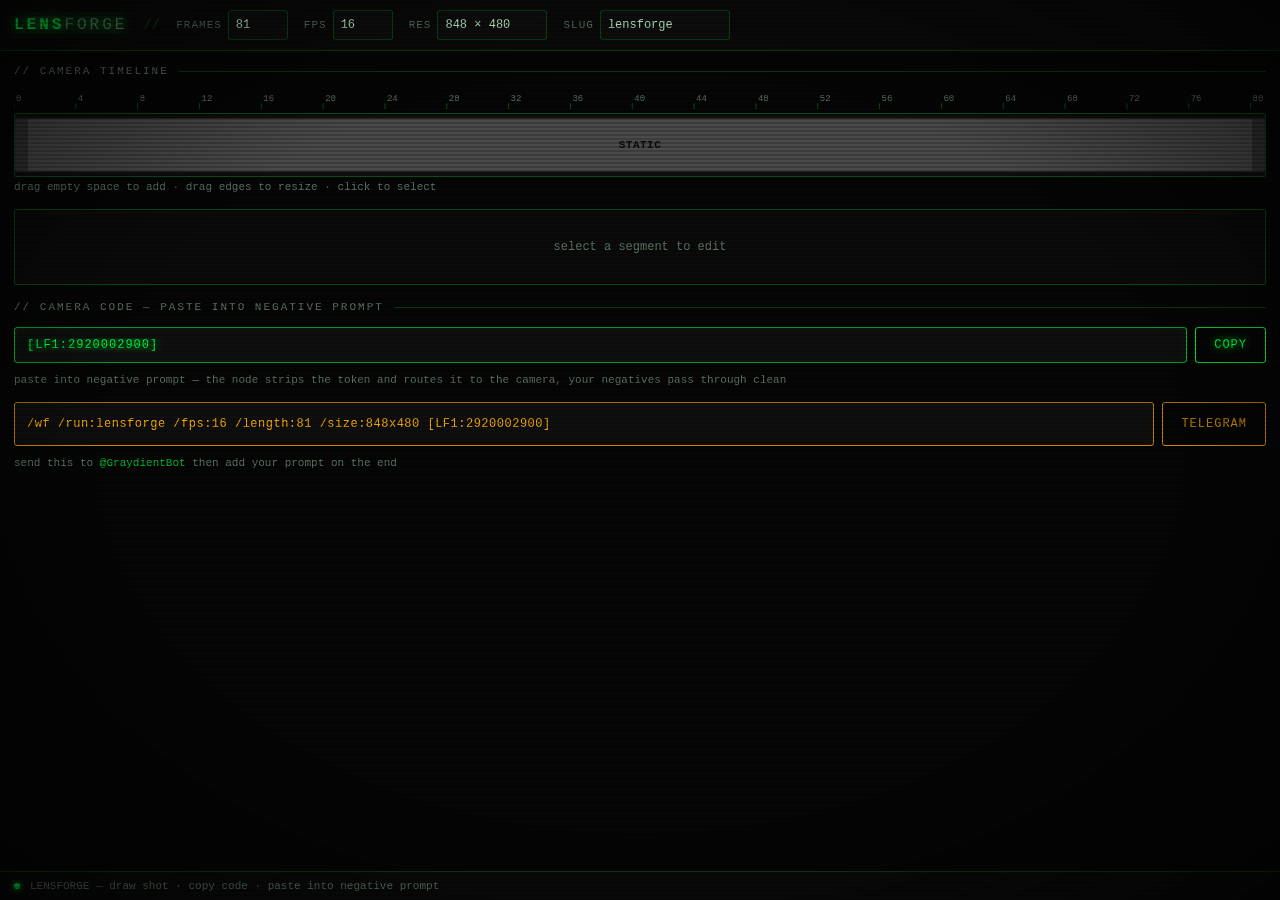
==== commit c5c08e0a: "1" ====
--- a/index.html
+++ b/index.html
@@ -44,7 +44,7 @@
 
     <div class="header-field">
       <label>SLUG</label>
-      <input id="workflow-slug" type="text" value="camera-dictator" style="width:130px" spellcheck="false" />
+      <input id="workflow-slug" type="text" value="lensforge" style="width:130px" spellcheck="false" />
     </div>
   </header>
 
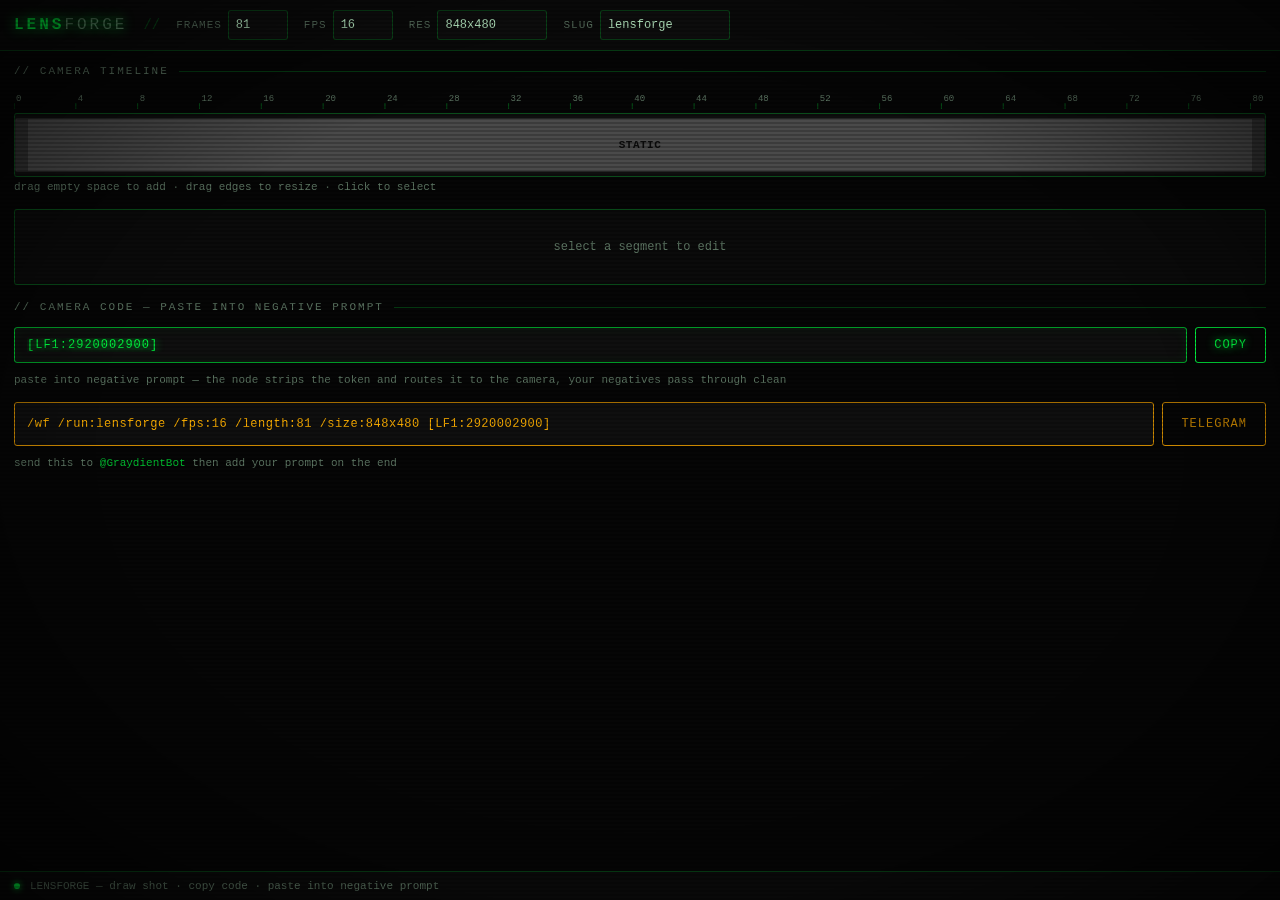
==== commit 70139405: "resolution update" ====
--- a/index.html
+++ b/index.html
@@ -33,13 +33,20 @@
 
     <div class="header-field">
       <label>RES</label>
-      <select id="resolution-val" style="width:110px">
-        <option value="848x480">848 × 480</option>
-        <option value="1280x720">1280 × 720</option>
-        <option value="640x480">640 × 480</option>
-        <option value="480x848">480 × 848</option>
-        <option value="720x1280">720 × 1280</option>
-      </select>
+      <input id="resolution-val" type="text" list="res-presets"
+             value="848x480" style="width:110px" spellcheck="false"
+             placeholder="WxH" />
+      <datalist id="res-presets">
+        <option value="848x480">
+        <option value="1280x720">
+        <option value="640x480">
+        <option value="512x512">
+        <option value="768x768">
+        <option value="480x848">
+        <option value="720x1280">
+        <option value="1024x576">
+        <option value="576x1024">
+      </datalist>
     </div>
 
     <div class="header-field">
